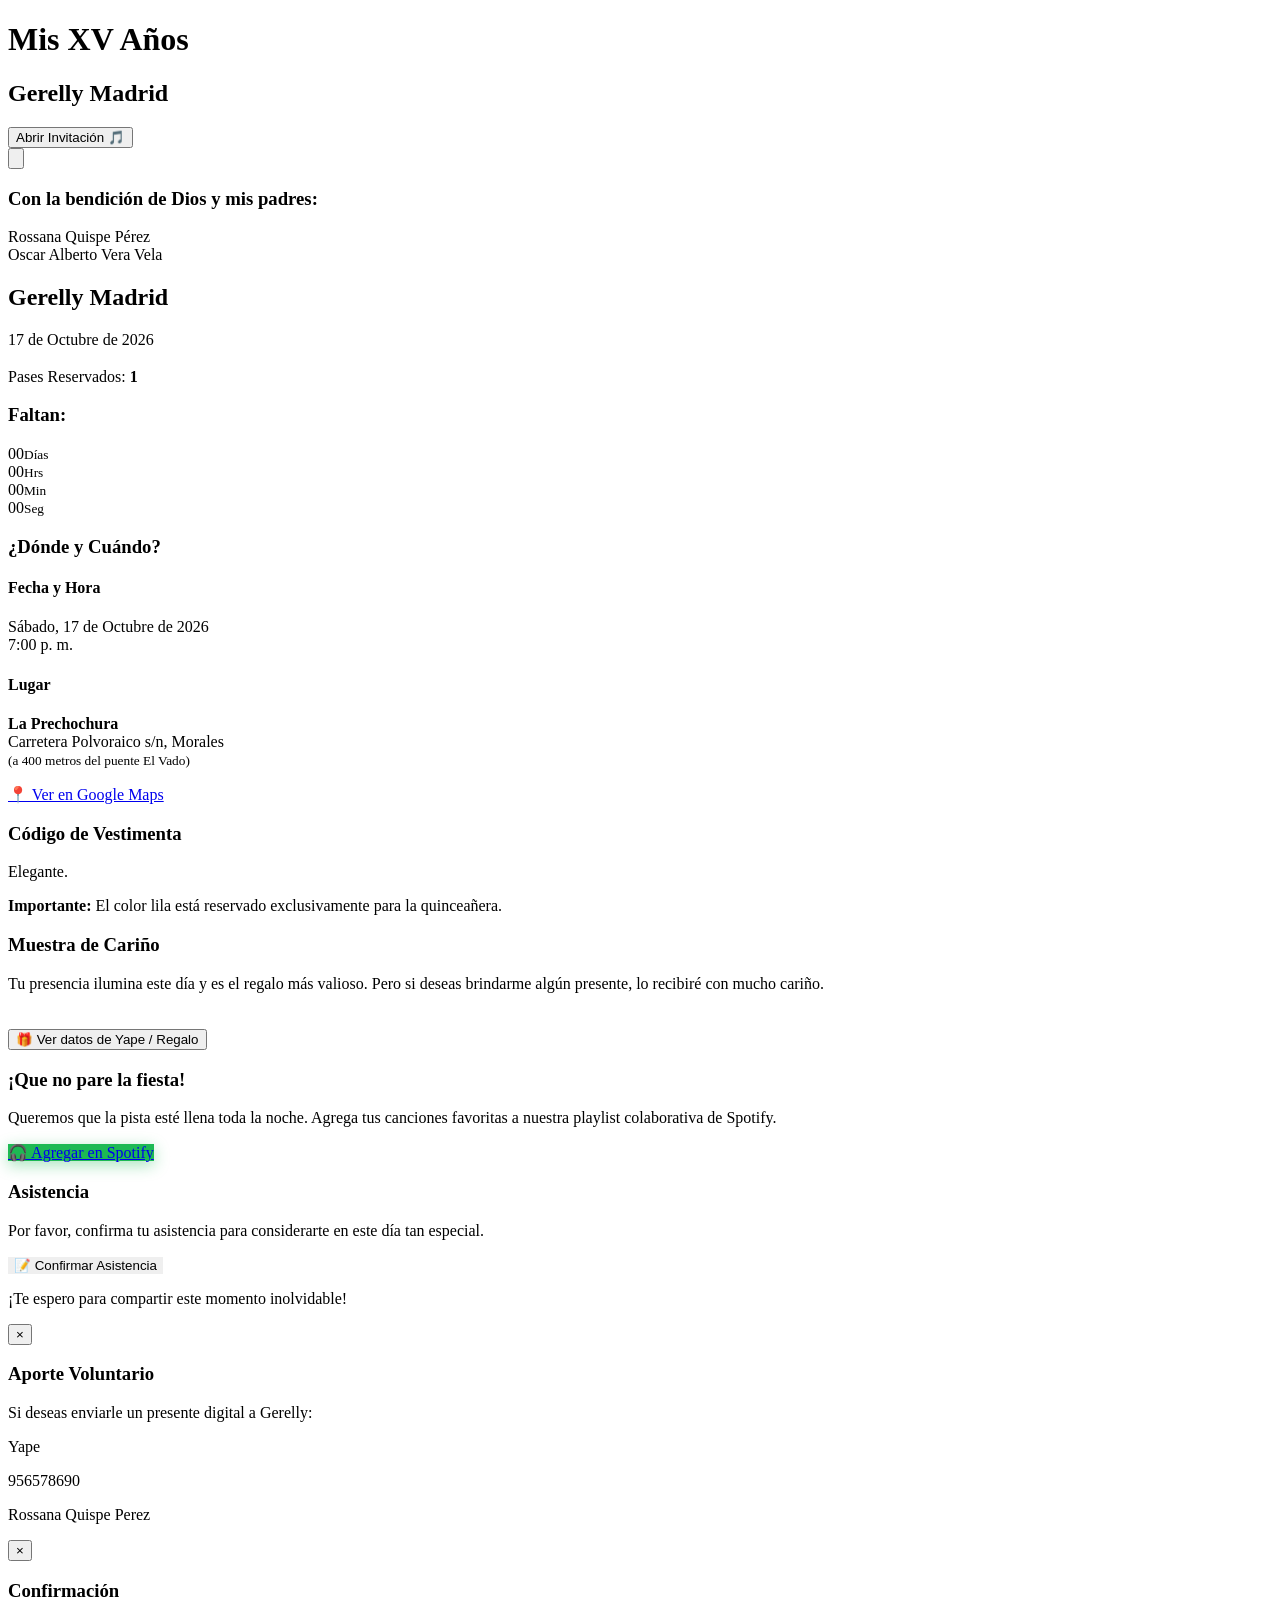
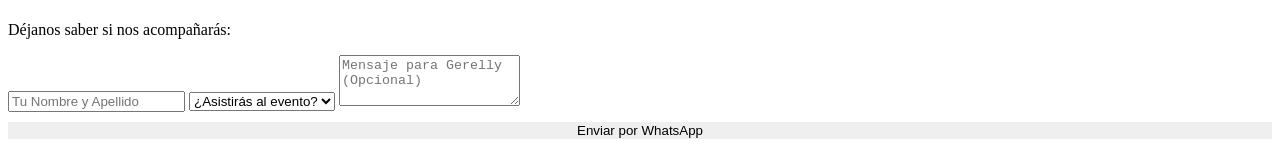
==== index.html @ c1257500 "Add files via upload" ====
<!DOCTYPE html>
<html lang="es">

<head>
    <meta charset="UTF-8">
    <meta name="viewport" content="width=device-width, initial-scale=1.0">
    <title>Mis XV Años - Gerelly Madrid</title>
    <meta name="description" content="Te invito a celebrar mis XV años.">
    <!-- Google Fonts -->
    <link rel="preconnect" href="https://fonts.googleapis.com">
    <link rel="preconnect" href="https://fonts.gstatic.com" crossorigin>
    <link
        href="https://fonts.googleapis.com/css2?family=Cinzel:wght@400;600&family=Montserrat:wght@300;400;600&family=Great+Vibes&display=swap"
        rel="stylesheet">
    <link rel="stylesheet" href="styles.css">
</head>

<body>

    <!-- Música de fondo -->
    <audio id="bgMusic" loop>
        <source src="musica.mp3" type="audio/mpeg">
        Tu navegador no soporta el elemento de audio.
    </audio>

    <!-- Portada (Overlay) -->
    <div id="coverOverlay" class="cover-overlay">
        
        <!-- Partículas Mágicas -->
        <div class="sparkles-container">
            <div class="sparkle s1"></div>
            <div class="sparkle s2"></div>
            <div class="sparkle s3"></div>
            <div class="sparkle s4"></div>
            <div class="sparkle s5"></div>
            <div class="sparkle s6"></div>
            <div class="sparkle s7"></div>
            <div class="sparkle s8"></div>
        </div>

        <div class="cover-content">
            <h1 class="cover-subtitle">Mis XV Años</h1>
            <h2 class="names cover-title-main">Gerelly Madrid</h2>
            <button id="enterBtn" class="btn btn-primary pulse-anim">Abrir Invitación 🎵</button>
        </div>
    </div>

    <!-- Contenido Principal -->
    <main class="main-content hidden" id="mainContent">

        <!-- Botón flotante para la música -->
        <button id="musicToggleBtn" class="music-toggle-btn playing" aria-label="Toggle music">
            <svg id="musicIcon" viewBox="0 0 24 24" fill="none" stroke="currentColor" stroke-width="2">
                <path d="M9 18V5l12-2v13"></path>
                <circle cx="6" cy="18" r="3"></circle>
                <circle cx="18" cy="16" r="3"></circle>
            </svg>
        </button>

        <section class="hero-section glass-panel">
            <h3 class="section-subtitle">Con la bendición de Dios y mis padres:</h3>
            <p class="parents-names">Rossana Quispe Pérez<br>Oscar Alberto Vera Vela</p>
            <div class="divider"></div>

            <h2 class="names">Gerelly Madrid</h2>
            <p class="date-text">17 de Octubre de 2026</p>
            <div class="divider"></div>

            <!-- Personalized Guest Info (Hidden by default, shown via JS if URL params exist) -->
            <div id="guestInfoContainer" class="guest-info hidden">
                <h3 id="guestNameDisplay" class="guest-name"></h3>
                <div class="passes-badge">
                    <span>Pases Reservados: </span>
                    <strong id="guestPassesDisplay">1</strong>
                </div>
            </div>

            <div class="countdown-container">
                <h3>Faltan:</h3>
                <div id="countdown" class="countdown">
                    <div class="time-box"><span id="days">00</span><small>Días</small></div>
                    <div class="time-box"><span id="hours">00</span><small>Hrs</small></div>
                    <div class="time-box"><span id="minutes">00</span><small>Min</small></div>
                    <div class="time-box"><span id="seconds">00</span><small>Seg</small></div>
                </div>
            </div>
        </section>

        <section class="details-section glass-panel fade-in">
            <h3 class="section-title">¿Dónde y Cuándo?</h3>
            <div class="event-details">
                <div class="detail-item">
                    <h4>Fecha y Hora</h4>
                    <p>Sábado, 17 de Octubre de 2026<br>7:00 p. m.</p>
                </div>
                <div class="detail-item">
                    <h4>Lugar</h4>
                    <p><strong>La Prechochura</strong><br>Carretera Polvoraico s/n, Morales<br><small>(a 400 metros del
                            puente El Vado)</small></p>
                </div>
                <a href="https://maps.app.goo.gl/Ur3t1L3WR7hTirSC7" target="_blank" rel="noopener noreferrer"
                    class="btn btn-secondary map-btn">
                    📍 Ver en Google Maps
                </a>
            </div>
        </section>



        <section class="info-section glass-panel fade-in">
            <div class="dress-code">
                <h3 class="section-title">Código de Vestimenta</h3>
                <p>Elegante.</p>
                <p class="highlight-text"><strong>Importante:</strong> El color lila está reservado exclusivamente para
                    la quinceañera.</p>
            </div>
        </section>

        <section class="gifts-section glass-panel fade-in">
            <h3 class="section-title">Muestra de Cariño</h3>
            <p>Tu presencia ilumina este día y es el regalo más valioso. Pero si deseas brindarme algún presente, lo
                recibiré con mucho cariño.</p>
            <button id="openGiftBtn" class="btn btn-primary" style="margin-top: 20px;">
                🎁 Ver datos de Yape / Regalo
            </button>
        </section>

        <section class="interactive-section glass-panel fade-in">
            <h3 class="section-title">¡Que no pare la fiesta!</h3>
            <p>Queremos que la pista esté llena toda la noche. Agrega tus canciones favoritas a nuestra playlist
                colaborativa de Spotify.</p>
            <a href="https://open.spotify.com/playlist/30kTqeRmImQiJoCsLjmQYL?si=D8nrBsrnTL2Vq2urx3yz0Q&utm_source=copy-link&pt=95f4abde3be7a8ad111b23d1ba244411&pi=3KPLUKUHQ0KuG"
                target="_blank" rel="noopener noreferrer" class="btn btn-primary playlist-btn"
                style="background-color: #1DB954; box-shadow: 0 4px 15px rgba(29, 185, 84, 0.4);">
                🎧 Agregar en Spotify
            </a>
        </section>

        <section class="rsvp-section glass-panel fade-in">
            <h3 class="section-title">Asistencia</h3>
            <p>Por favor, confirma tu asistencia para considerarte en este día tan especial.</p>
            <button id="openRsvpBtn" class="btn btn-whatsapp" style="border: none;">
                📝 Confirmar Asistencia
            </button>
        </section>

        <footer class="footer">
            <p>¡Te espero para compartir este momento inolvidable!</p>
        </footer>

        <!-- Modal Yape -->
        <div id="giftModal" class="modal-overlay hidden">
            <div class="modal-content glass-panel">
                <button id="closeGiftBtn" class="close-modal">&times;</button>
                <h3 class="modal-title">Aporte Voluntario</h3>
                <p class="modal-text">Si deseas enviarle un presente digital a Gerelly:</p>
                <div class="yape-highlight">
                    <p class="yape-app">Yape</p>
                    <p class="yape-number">956578690</p>
                    <p class="yape-name">Rossana Quispe Perez</p>
                </div>
            </div>
        </div>

        <!-- Modal RSVP -->
        <div id="rsvpModal" class="modal-overlay hidden">
            <div class="modal-content glass-panel">
                <button id="closeRsvpBtn" class="close-modal">&times;</button>
                <h3 class="modal-title">Confirmación</h3>
                <p class="modal-text">Déjanos saber si nos acompañarás:</p>
                <form id="rsvpForm" class="rsvp-form">
                    <input type="text" id="rsvpName" placeholder="Tu Nombre y Apellido" required>
                    
                    <select id="rsvpStatus" required>
                        <option value="" disabled selected>¿Asistirás al evento?</option>
                        <option value="Sí, ahí estaré con mucho gusto">✅ Sí, ahí estaré</option>
                        <option value="Lamentablemente no podré asistir">❌ No podré asistir</option>
                    </select>
                    
                    <textarea id="rsvpMessage" rows="3" placeholder="Mensaje para Gerelly (Opcional)"></textarea>
                    
                    <button type="submit" class="btn btn-whatsapp" style="width: 100%; margin-top: 10px; border: none;">
                        Enviar por WhatsApp
                    </button>
                </form>
            </div>
        </div>

    </main>

    <script src="script.js"></script>
</body>

</html>
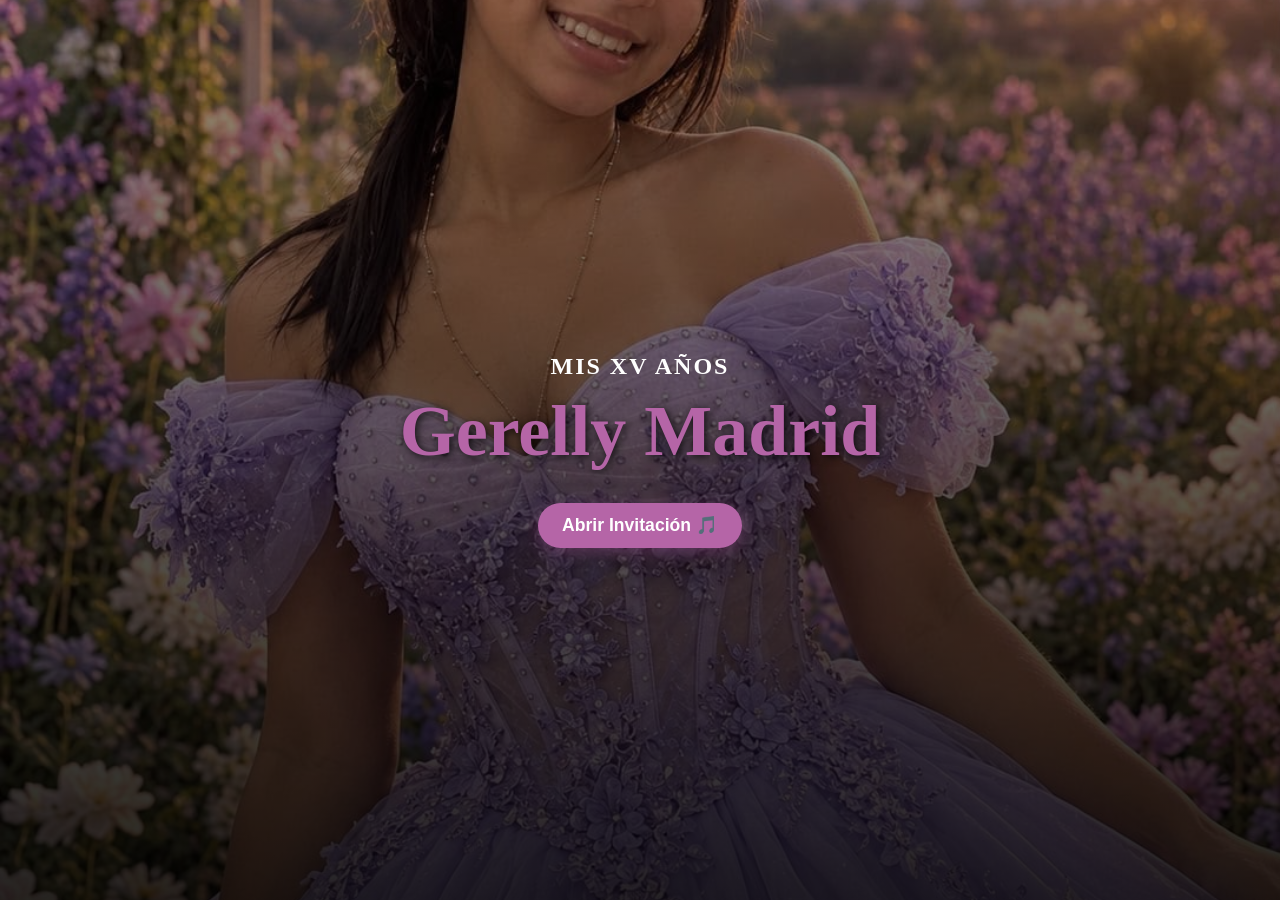
==== commit f39f07fc: "Add files via upload" ====
--- a/index.html
+++ b/index.html
@@ -6,6 +6,12 @@
     <meta name="viewport" content="width=device-width, initial-scale=1.0">
     <title>Mis XV Años - Gerelly Madrid</title>
     <meta name="description" content="Te invito a celebrar mis XV años.">
+    
+    <!-- Meta tags para que el enlace se vea hermoso en WhatsApp -->
+    <meta property="og:title" content="¡Mis XV Años! 👑 - Gerelly Madrid">
+    <meta property="og:description" content="Estás cordialmente invitado a celebrar este día tan especial. ✨ ¡Toca para abrir tu invitación!">
+    <meta property="og:image" content="fondo-portada.jpeg">
+    <meta property="og:type" content="website">
     <!-- Google Fonts -->
     <link rel="preconnect" href="https://fonts.googleapis.com">
     <link rel="preconnect" href="https://fonts.gstatic.com" crossorigin>
@@ -13,6 +19,9 @@
         href="https://fonts.googleapis.com/css2?family=Cinzel:wght@400;600&family=Montserrat:wght@300;400;600&family=Great+Vibes&display=swap"
         rel="stylesheet">
     <link rel="stylesheet" href="styles.css">
+    
+    <!-- Cloudinary Widget Script -->
+    <script src="https://upload-widget.cloudinary.com/global/all.js" type="text/javascript"></script>
 </head>
 
 <body>
@@ -90,13 +99,13 @@
             <h3 class="section-title">¿Dónde y Cuándo?</h3>
             <div class="event-details">
                 <div class="detail-item">
-                    <h4>Fecha y Hora</h4>
-                    <p>Sábado, 17 de Octubre de 2026<br>7:00 p. m.</p>
-                </div>
-                <div class="detail-item">
                     <h4>Lugar</h4>
                     <p><strong>La Prechochura</strong><br>Carretera Polvoraico s/n, Morales<br><small>(a 400 metros del
                             puente El Vado)</small></p>
+                </div>
+                <div class="detail-item">
+                    <h4>Fecha y Hora</h4>
+                    <p>Sábado, 17 de Octubre de 2026<br>7:00 p. m.</p>
                 </div>
                 <a href="https://maps.app.goo.gl/Ur3t1L3WR7hTirSC7" target="_blank" rel="noopener noreferrer"
                     class="btn btn-secondary map-btn">
@@ -123,6 +132,17 @@
             <button id="openGiftBtn" class="btn btn-primary" style="margin-top: 20px;">
                 🎁 Ver datos de Yape / Regalo
             </button>
+        </section>
+
+        <section class="gallery-section glass-panel fade-in">
+            <h3 class="section-title">Galería de Recuerdos</h3>
+            <p>Captura los mejores momentos y compártelos con todos nosotros.</p>
+            <button id="uploadPhotoBtn" class="btn btn-primary" style="margin-top: 15px; margin-bottom: 25px;">
+                📸 Subir Fotos
+            </button>
+            <div id="galleryContainer" class="gallery-container">
+                <!-- Las fotos subidas aparecerán aquí -->
+            </div>
         </section>
 
         <section class="interactive-section glass-panel fade-in">
--- a/styles.css
+++ b/styles.css
@@ -0,0 +1,679 @@
+:root {
+    --primary-color: #b565a7; /* Lilac / Soft purple */
+    --secondary-color: #f8f4e6;
+    --text-color: #333;
+    --text-light: #fff;
+    --glass-bg: rgba(255, 255, 255, 0.15);
+    --glass-border: rgba(255, 255, 255, 0.3);
+    --shadow: 0 8px 32px 0 rgba(0, 0, 0, 0.37);
+}
+
+* {
+    margin: 0;
+    padding: 0;
+    box-sizing: border-box;
+}
+
+body {
+    font-family: 'Montserrat', sans-serif;
+    color: var(--text-light);
+    background-color: #111;
+    overflow-x: hidden;
+    min-height: 100vh;
+}
+
+/* Background image for the whole page */
+body::before {
+    content: '';
+    position: fixed;
+    top: 0;
+    left: 0;
+    width: 100%;
+    height: 100%;
+    background-image: url('fondo-portada.jpeg');
+    background-size: cover;
+    background-position: center;
+    background-repeat: no-repeat;
+    z-index: -2;
+    filter: brightness(0.5); /* Darkened slightly to make text pop */
+}
+
+/* Typography */
+h1, h2, h3, .cover-title-main {
+    font-family: 'Cinzel', serif;
+    font-weight: 600;
+}
+
+.names {
+    font-family: 'Great Vibes', cursive;
+    font-size: 4rem;
+    color: var(--primary-color);
+    margin-bottom: 10px;
+    text-shadow: 2px 2px 4px rgba(0,0,0,0.6);
+}
+
+.section-title {
+    font-size: 2rem;
+    margin-bottom: 20px;
+    color: var(--primary-color);
+    text-align: center;
+}
+
+.section-subtitle {
+    font-size: 1.2rem;
+    margin-bottom: 10px;
+    font-family: 'Montserrat', sans-serif;
+    font-weight: 300;
+}
+
+.parents-names {
+    font-size: 1.1rem;
+    margin-bottom: 20px;
+    line-height: 1.6;
+    font-weight: 400;
+}
+
+/* Cover Overlay */
+.cover-overlay {
+    position: fixed;
+    top: 0;
+    left: 0;
+    width: 100%;
+    height: 100vh;
+    display: flex;
+    justify-content: center;
+    align-items: center;
+    z-index: 1000;
+    transition: transform 1s ease-in-out, opacity 1s ease-in-out;
+    overflow: hidden;
+}
+
+.cover-overlay::before {
+    content: '';
+    position: absolute;
+    top: 0;
+    left: 0;
+    width: 100%;
+    height: 100%;
+    background-image: url('fondo-portada.jpeg');
+    background-size: cover;
+    background-position: center;
+    animation: kenBurns 20s infinite alternate ease-in-out;
+    z-index: 0;
+}
+
+@keyframes kenBurns {
+    0% { transform: scale(1); }
+    100% { transform: scale(1.15); }
+}
+
+/* Partículas Mágicas */
+.sparkles-container {
+    position: absolute;
+    top: 0; left: 0; width: 100%; height: 100%;
+    z-index: 1;
+    pointer-events: none;
+}
+.sparkle {
+    position: absolute;
+    width: 5px;
+    height: 5px;
+    background: #fff;
+    border-radius: 50%;
+    box-shadow: 0 0 10px #fff, 0 0 20px var(--primary-color);
+    opacity: 0;
+}
+.s1 { left: 10%; animation: floatUp 8s infinite 0s linear; }
+.s2 { left: 30%; animation: floatUp 12s infinite 2s linear; }
+.s3 { left: 50%; animation: floatUp 10s infinite 4s linear; }
+.s4 { left: 70%; animation: floatUp 15s infinite 1s linear; }
+.s5 { left: 90%; animation: floatUp 9s infinite 3s linear; }
+.s6 { left: 20%; animation: floatUp 11s infinite 5s linear; }
+.s7 { left: 60%; animation: floatUp 13s infinite 7s linear; }
+.s8 { left: 80%; animation: floatUp 14s infinite 6s linear; }
+
+@keyframes floatUp {
+    0% { transform: translateY(100vh) scale(0); opacity: 0; }
+    20% { opacity: 1; transform: translateY(80vh) scale(1); }
+    80% { opacity: 1; }
+    100% { transform: translateY(-10vh) scale(0.5); opacity: 0; }
+}
+
+/* Overlay gradient for readability */
+.cover-overlay::after {
+    content: '';
+    position: absolute;
+    top: 0;
+    left: 0;
+    width: 100%;
+    height: 100%;
+    background: linear-gradient(to bottom, rgba(0,0,0,0.4), rgba(0,0,0,0.85));
+    z-index: 1;
+}
+
+.cover-content {
+    position: relative;
+    z-index: 2;
+    text-align: center;
+    padding: 2rem;
+}
+
+.cover-title-main {
+    font-size: 4.5rem;
+    margin-bottom: 30px;
+    color: var(--primary-color);
+    text-shadow: 2px 2px 8px rgba(0,0,0,0.8);
+    opacity: 0;
+    animation: slideUpFade 1.5s ease-out 0.5s forwards;
+}
+
+.cover-subtitle {
+    font-size: 1.5rem;
+    margin-bottom: 10px;
+    letter-spacing: 2px;
+    text-transform: uppercase;
+    opacity: 0;
+    animation: slideUpFade 1.5s ease-out forwards;
+}
+
+@keyframes slideUpFade {
+    0% { opacity: 0; transform: translateY(40px); }
+    100% { opacity: 1; transform: translateY(0); }
+}
+
+/* Buttons */
+.btn {
+    display: inline-block;
+    padding: 12px 24px;
+    border-radius: 30px;
+    text-decoration: none;
+    font-weight: 600;
+    font-size: 1.1rem;
+    cursor: pointer;
+    transition: all 0.3s ease;
+    border: none;
+    outline: none;
+}
+
+.btn-primary {
+    background-color: var(--primary-color);
+    color: #fff;
+    box-shadow: 0 4px 15px rgba(181, 101, 167, 0.4);
+}
+
+.btn-primary:hover {
+    background-color: #9e5391;
+    transform: translateY(-3px);
+}
+
+.btn-secondary {
+    background: var(--glass-bg);
+    border: 1px solid var(--primary-color);
+    color: var(--primary-color);
+    backdrop-filter: blur(10px);
+}
+
+.btn-secondary:hover {
+    background: rgba(181, 101, 167, 0.2);
+    transform: translateY(-3px);
+}
+
+.btn-whatsapp {
+    background-color: #25D366;
+    color: white;
+    box-shadow: 0 4px 15px rgba(37, 211, 102, 0.4);
+}
+
+.btn-whatsapp:hover {
+    background-color: #1ebe57;
+    transform: translateY(-3px);
+}
+
+.pulse-anim {
+    opacity: 0;
+    animation: slideUpFade 1.5s ease-out 1.2s forwards, pulse 2s infinite 2.7s;
+}
+
+@keyframes pulse {
+    0% { transform: scale(1); box-shadow: 0 0 0 0 rgba(181, 101, 167, 0.7); }
+    70% { transform: scale(1.05); box-shadow: 0 0 0 15px rgba(181, 101, 167, 0); }
+    100% { transform: scale(1); box-shadow: 0 0 0 0 rgba(181, 101, 167, 0); }
+}
+
+/* Main Content */
+.main-content {
+    max-width: 800px;
+    margin: 0 auto;
+    padding: 40px 20px;
+    display: flex;
+    flex-direction: column;
+    gap: 40px;
+}
+
+.main-content.hidden {
+    display: none;
+}
+
+/* Glassmorphism Panels */
+.glass-panel {
+    background: var(--glass-bg);
+    backdrop-filter: blur(12px);
+    -webkit-backdrop-filter: blur(12px);
+    border: 1px solid var(--glass-border);
+    border-radius: 20px;
+    padding: 40px 30px;
+    text-align: center;
+    box-shadow: var(--shadow);
+    transition: transform 0.3s ease, opacity 0.5s ease;
+}
+
+.glass-panel:hover {
+    transform: translateY(-5px);
+}
+
+.divider {
+    width: 50px;
+    height: 2px;
+    background-color: var(--primary-color);
+    margin: 20px auto;
+}
+
+/* Countdown */
+.countdown-container h3 {
+    margin-bottom: 20px;
+    font-size: 1.5rem;
+    font-family: 'Montserrat', sans-serif;
+    font-weight: 300;
+}
+
+.countdown {
+    display: flex;
+    justify-content: center;
+    gap: 15px;
+}
+
+.time-box {
+    background: rgba(0, 0, 0, 0.4);
+    border: 1px solid rgba(181, 101, 167, 0.3);
+    border-radius: 10px;
+    padding: 15px;
+    min-width: 80px;
+    display: flex;
+    flex-direction: column;
+    align-items: center;
+}
+
+.time-box span {
+    font-size: 2.5rem;
+    font-family: 'Cinzel', serif;
+    color: var(--primary-color);
+    line-height: 1;
+}
+
+.time-box small {
+    font-size: 0.8rem;
+    text-transform: uppercase;
+    letter-spacing: 1px;
+    margin-top: 5px;
+    opacity: 0.8;
+}
+
+/* Guest Passes Info */
+.guest-info {
+    margin: 20px 0 30px;
+    padding: 15px;
+    background: rgba(181, 101, 167, 0.15);
+    border-radius: 12px;
+    border: 1px solid rgba(181, 101, 167, 0.4);
+    animation: pulse 3s infinite;
+}
+
+.guest-info.hidden {
+    display: none;
+}
+
+.guest-name {
+    font-size: 1.5rem;
+    color: var(--primary-color);
+    margin-bottom: 10px;
+    font-family: 'Cinzel', serif;
+}
+
+.passes-badge {
+    display: inline-block;
+    padding: 8px 16px;
+    background-color: var(--primary-color);
+    color: #fff;
+    border-radius: 20px;
+    font-size: 1.1rem;
+    font-weight: 600;
+    box-shadow: 0 4px 10px rgba(0,0,0,0.3);
+}
+
+.passes-badge strong {
+    font-size: 1.3rem;
+}
+
+/* Sections */
+.event-details .detail-item {
+    margin-bottom: 25px;
+}
+
+.event-details h4 {
+    font-size: 1.2rem;
+    color: var(--primary-color);
+    margin-bottom: 10px;
+}
+
+.map-btn {
+    margin-top: 10px;
+}
+
+.program-list {
+    list-style: none;
+    text-align: left;
+    max-width: 300px;
+    margin: 0 auto;
+}
+
+.program-list li {
+    padding: 15px 0;
+    border-bottom: 1px solid rgba(255,255,255,0.1);
+    display: flex;
+    align-items: center;
+}
+
+.program-list li:last-child {
+    border-bottom: none;
+}
+
+.program-list .time {
+    color: var(--primary-color);
+    font-weight: 600;
+    margin-right: 15px;
+    font-size: 1.1rem;
+}
+
+.highlight-text {
+    margin-top: 15px;
+    color: var(--primary-color);
+    font-size: 1.1rem;
+}
+
+/* Modal */
+.modal-overlay {
+    position: fixed;
+    top: 0;
+    left: 0;
+    width: 100%;
+    height: 100vh;
+    background: rgba(0, 0, 0, 0.7);
+    display: flex;
+    justify-content: center;
+    align-items: center;
+    z-index: 2000;
+    opacity: 1;
+    transition: opacity 0.3s ease;
+}
+
+.modal-overlay.hidden {
+    opacity: 0;
+    pointer-events: none;
+}
+
+.modal-content {
+    position: relative;
+    width: 90%;
+    max-width: 400px;
+    padding: 40px 20px;
+    text-align: center;
+    transform: translateY(0);
+    transition: transform 0.3s ease;
+}
+
+.modal-overlay.hidden .modal-content {
+    transform: translateY(30px);
+}
+
+.close-modal {
+    position: absolute;
+    top: 10px;
+    right: 15px;
+    background: none;
+    border: none;
+    color: var(--text-light);
+    font-size: 2rem;
+    cursor: pointer;
+    transition: color 0.3s ease;
+}
+
+.close-modal:hover {
+    color: var(--primary-color);
+}
+
+.modal-title {
+    font-size: 1.8rem;
+    color: var(--primary-color);
+    margin-bottom: 10px;
+    font-family: 'Cinzel', serif;
+}
+
+.modal-text {
+    margin-bottom: 20px;
+    font-size: 1rem;
+    opacity: 0.9;
+}
+
+.yape-highlight {
+    background: linear-gradient(135deg, rgba(181, 101, 167, 0.2), rgba(181, 101, 167, 0.05));
+    border: 1px solid var(--primary-color);
+    border-radius: 15px;
+    padding: 25px 15px;
+    box-shadow: 0 4px 15px rgba(0, 0, 0, 0.2);
+}
+
+.yape-app {
+    font-family: 'Montserrat', sans-serif;
+    font-size: 1.2rem;
+    font-weight: 600;
+    color: var(--primary-color);
+    margin-bottom: 10px;
+    text-transform: uppercase;
+    letter-spacing: 2px;
+}
+
+.yape-number {
+    font-size: 2.5rem;
+    font-weight: 600;
+    color: var(--text-light);
+    margin-bottom: 5px;
+    letter-spacing: 1px;
+}
+
+.yape-name {
+    font-size: 1.1rem;
+    font-family: 'Cinzel', serif;
+    color: var(--primary-color);
+}
+
+/* Floating Music Button */
+.music-toggle-btn {
+    position: fixed;
+    bottom: 20px;
+    right: 20px;
+    width: 50px;
+    height: 50px;
+    border-radius: 50%;
+    background: var(--primary-color);
+    color: #fff;
+    border: none;
+    cursor: pointer;
+    display: flex;
+    justify-content: center;
+    align-items: center;
+    box-shadow: 0 4px 15px rgba(0,0,0,0.5);
+    z-index: 999;
+    transition: transform 0.3s ease;
+}
+
+.music-toggle-btn svg {
+    width: 24px;
+    height: 24px;
+}
+
+.music-toggle-btn.playing {
+    animation: rotateIcon 4s linear infinite;
+}
+
+@keyframes rotateIcon {
+    100% { transform: rotate(360deg); }
+}
+
+/* Animations */
+.fade-in {
+    opacity: 0;
+    transform: translateY(30px);
+    transition: opacity 0.8s ease-out, transform 0.8s ease-out;
+}
+
+.fade-in.visible {
+    opacity: 1;
+    transform: translateY(0);
+}
+
+.footer {
+    text-align: center;
+    padding: 20px;
+    font-size: 0.9rem;
+    opacity: 0.8;
+}
+
+/* Form Styles */
+.rsvp-form {
+    display: flex;
+    flex-direction: column;
+    gap: 15px;
+    text-align: left;
+}
+
+.rsvp-form input,
+.rsvp-form select,
+.rsvp-form textarea {
+    width: 100%;
+    padding: 12px 15px;
+    border-radius: 10px;
+    border: 1px solid rgba(255, 255, 255, 0.3);
+    background: rgba(255, 255, 255, 0.1);
+    color: var(--text-light);
+    font-family: 'Montserrat', sans-serif;
+    font-size: 1rem;
+    outline: none;
+    transition: border-color 0.3s ease;
+}
+
+.rsvp-form input::placeholder,
+.rsvp-form textarea::placeholder {
+    color: rgba(255, 255, 255, 0.7);
+}
+
+.rsvp-form select {
+    color: rgba(255, 255, 255, 0.9);
+}
+
+.rsvp-form select option {
+    background: #222;
+    color: #fff;
+}
+
+.rsvp-form input:focus,
+.rsvp-form select:focus,
+.rsvp-form textarea:focus {
+    border-color: var(--primary-color);
+    background: rgba(255, 255, 255, 0.15);
+}
+
+/* Responsive */
+@media (max-width: 600px) {
+    .names {
+        font-size: 3rem;
+    }
+    .cover-title-main {
+        font-size: 3.5rem;
+    }
+    .countdown {
+        gap: 8px;
+    }
+    .time-box {
+        min-width: 60px;
+        padding: 10px;
+    }
+    .time-box span {
+        font-size: 1.8rem;
+    }
+    .glass-panel {
+        padding: 30px 20px;
+    }
+}
+
+/* --- Gallery & Lightbox Styles --- */
+.gallery-container {
+    column-count: 3;
+    column-gap: 15px;
+    margin-top: 20px;
+}
+
+.gallery-item {
+    margin-bottom: 15px;
+    break-inside: avoid;
+    border-radius: 10px;
+    overflow: hidden;
+    box-shadow: 0 4px 10px rgba(0,0,0,0.3);
+    transition: transform 0.3s ease, box-shadow 0.3s ease;
+    cursor: pointer;
+}
+
+.gallery-item img {
+    width: 100%;
+    display: block;
+    border-radius: 10px;
+}
+
+.gallery-item:hover {
+    transform: scale(1.03);
+    box-shadow: 0 6px 15px rgba(181, 101, 167, 0.4);
+}
+
+.lightbox-overlay {
+    position: fixed;
+    top: 0; left: 0; width: 100%; height: 100vh;
+    background: rgba(0, 0, 0, 0.9);
+    display: flex; justify-content: center; align-items: center;
+    z-index: 3000; opacity: 1; transition: opacity 0.3s ease;
+}
+
+.lightbox-overlay.hidden {
+    opacity: 0; pointer-events: none;
+}
+
+.lightbox-img {
+    max-width: 90%; max-height: 90vh;
+    border-radius: 10px; box-shadow: 0 0 20px rgba(181, 101, 167, 0.5);
+    object-fit: contain;
+}
+
+.lightbox-close {
+    position: absolute; top: 20px; right: 30px;
+    color: white; font-size: 3rem; cursor: pointer;
+    background: none; border: none; outline: none;
+    transition: color 0.3s ease;
+}
+
+.lightbox-close:hover {
+    color: var(--primary-color);
+}
+
+@media (max-width: 768px) {
+    .gallery-container {
+        column-count: 2;
+    }
+}
